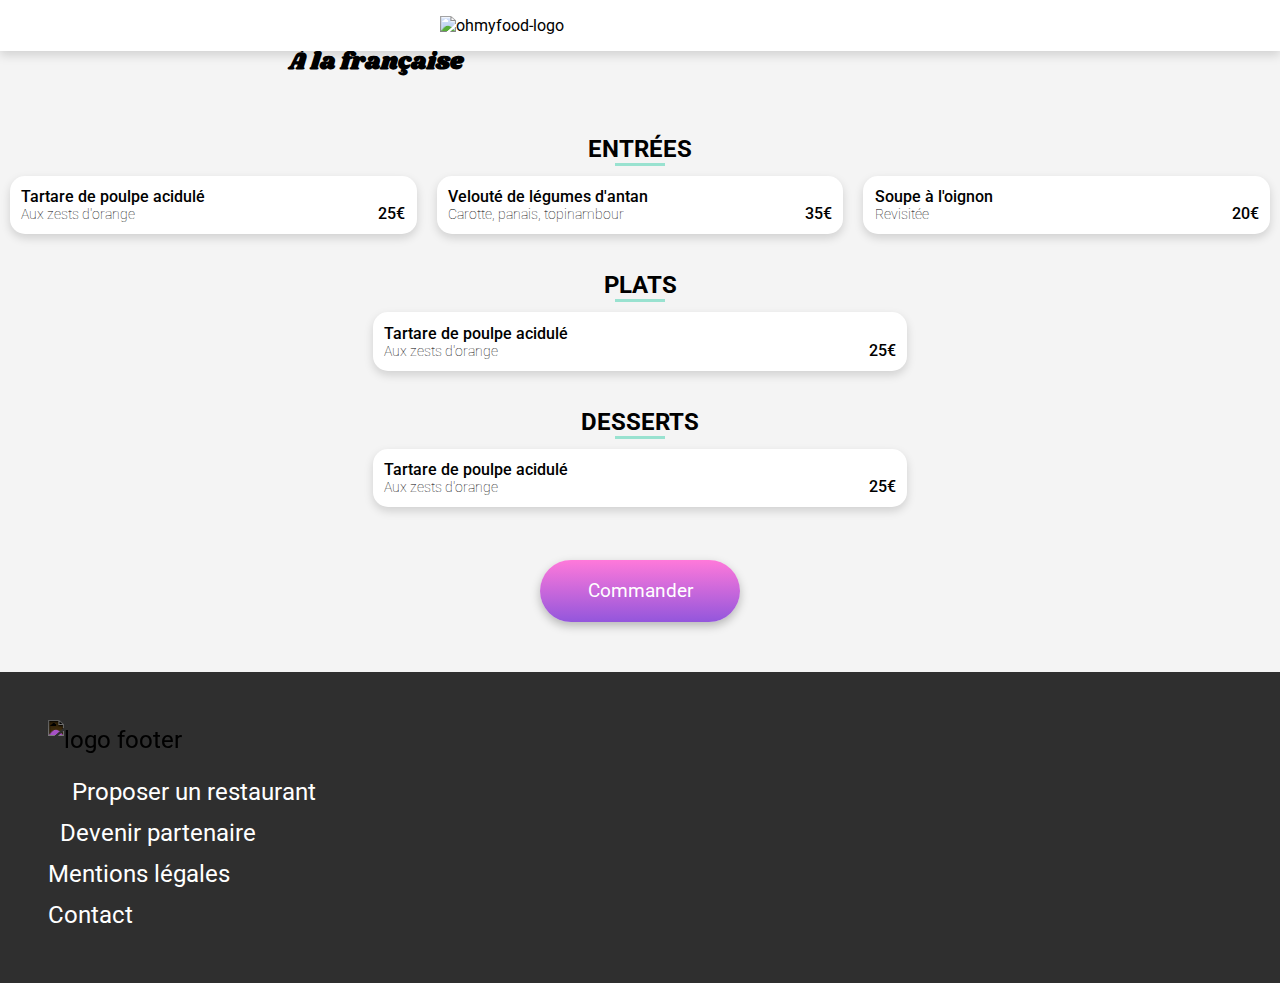
==== menu-a_la_francaise.html @ a66aeb06 "mise en page ok et premières anim" ====
<!doctype html>
<html lang="FR">
<head>
	<meta charset="utf-8"/>
	<meta name="viewport" content="width=device-width, initial-scale=1.0">
	<link rel="stylesheet" type="text/css" href="sass/main.css">
	<script src="https://kit.fontawesome.com/6c83ab6ed9.js" crossorigin="anonymous"></script>
	<title>A la française</title>

	<!-- Facebook Open Graph data -->
	<meta property="og:title" content="Réserver un menu A la française"/>
	<meta property="og:type" content="website"/>
	<meta property="og:url" content="ohmyfood.com"/>
	<meta property="og:image" content="">
	<meta property="og:description" content="Cité Rouge"/>

<!-- Twitter Card data -->
	<meta name="twitter:card" content="Réserver un menu A la française">
	<meta name="twitter:site" content="@publisher_handle">
	<meta name="twitter:title" content="Cité Rouge">
	<meta name="twitter:description" content="Découvrez des restaurants d'excetpion, sélectionnés par nos soins">
	<meta name="twitter:creator" content="@author_handle">
<!-- Twitter Summary card images must be at least 200x200px -->
	<meta name="twitter:image" content="">
</head>
<!-- serious stuff starts right here -->
<body>
	<header class="header">
		<img class="header__logo" src="images/logo/ohmyfood@2x.svg" alt="ohmyfood-logo">
        <i class="fas fa-arrow-left"></i>
	</header>
    <section class="hero-menu">
        <img src="images/restaurants/toa-heftiba-DQKerTsQwi0-unsplash.jpg" alt="a la française">
    </section>
    <div class="container-resto">
        <div class="menu-heading">
            <h1>À la française</h1>
            <i class="far fa-heart"></i>
        </div>
        <section class="menu">
            <div class="menu-part">
                <h2>Entrées</h2>
                <div class="menu-part__underline"></div>
            </div>
            <div class="menu-list">
                <article class="menu-component">
                    <div class="menu-component__text">
                        <h3>Tartare de poulpe acidulé</h3>
                        <h4>Aux zests d'orange</h4>
                    </div>
                    <div class="menu-component__rate">25€</div>
                </article>
                <article class="menu-component">
                    <div class="menu-component__text">
                        <h3>Velouté de légumes d'antan</h3>
                        <h4>Carotte, panais, topinambour</h4>
                    </div>
                    <div class="menu-component__rate">35€</div>
                </article>
                <article class="menu-component">
                    <div class="menu-component__text">
                        <h3>Soupe à l'oignon</h3>
                        <h4>Revisitée</h4>
                    </div>
                    <div class="menu-component__rate">20€</div>
                </article>
            </div>
            <div class="menu-part">
                <h2>Plats</h2>
                <div class="menu-part__underline"></div>
            </div>
            <div class="menu-list">
                <article class="menu-component">
                    <div class="menu-component__text">
                        <h3>Tartare de poulpe acidulé</h3>
                        <h4>Aux zests d'orange</h4>
                    </div>
                    <div class="menu-component__rate">25€</div>
                </article>
            </div>
            <div class="menu-part">
                <h2>Desserts</h2>
                <div class="menu-part__underline"></div>
            </div>
            <div class="menu-list">
                <article class="menu-component">
                    <div class="menu-component__text">
                        <h3>Tartare de poulpe acidulé</h3>
                        <h4>Aux zests d'orange</h4>
                    </div>
                    <div class="menu-component__rate">25€</div>
                </article>
            </div>
        </section>
        <div class="bottom-order">
            <button>
                Commander
            </button>
        </div>
    </div>
<!-- footer -->
    <footer class="footer">
        <img src="images/logo/ohmyfood@2x.svg" alt="logo footer" class="footer__logo">
        <div class="footer__nav1">
            <i class="fas fa-utensils"></i>
            <a href=""> Proposer un restaurant</a>
        </div>
        <div class="footer__nav2">
            <i class="fas fa-hands-helping"></i>
            <a href="">Devenir partenaire</a>
        </div>
        <a href="">Mentions légales</a>
        <a href="mailto:hello@ohmyfood.com">Contact</a>
    </footer>
</body>
</html>
---- sass/main.css ----
@import url("https://fonts.googleapis.com/css2?family=Shrikhand&display=swap");
@import url("https://fonts.googleapis.com/css2?family=Roboto&display=swap");
@import url("https://fonts.googleapis.com/css2?family=Roboto:wght@100;500&display=swap");
button {
  position: relative;
  color: #ffffff;
  font-size: 1.2rem;
  padding: 1em;
  border-radius: 40px;
  border: none;
  background: -webkit-gradient(linear, left top, left bottom, from(#FF79DA), to(#9356DC));
  background: linear-gradient(#FF79DA, #9356DC);
  min-width: 200px;
  -webkit-box-shadow: 0px 4px 10px 0 rgba(0, 0, 0, 0.25);
          box-shadow: 0px 4px 10px 0 rgba(0, 0, 0, 0.25);
  z-index: 1;
}

button::before {
  position: absolute;
  top: 0;
  right: 0;
  bottom: 0;
  left: 0;
  border-radius: 40px;
  background: -webkit-gradient(linear, left top, left bottom, from(#ff93e1), to(#a16be0));
  background: linear-gradient(#ff93e1, #a16be0);
  -webkit-box-shadow: 0px 4px 10px 0 rgba(0, 0, 0, 0.45);
          box-shadow: 0px 4px 10px 0 rgba(0, 0, 0, 0.45);
  content: "";
  opacity: 0;
  z-index: -1;
}

button:hover::before {
  -webkit-animation: anim-button 0.4s;
          animation: anim-button 0.4s;
  opacity: 1;
  scale: 0.9;
}

@-webkit-keyframes anim-button {
  from {
    opacity: 0;
    scale: 1;
  }
  to {
    opacity: 1;
    scale: 0.9;
  }
}

@keyframes anim-button {
  from {
    opacity: 0;
    scale: 1;
  }
  to {
    opacity: 1;
    scale: 0.9;
  }
}

* {
  font-family: 'Roboto', sans-serif;
  margin: 0px;
  padding: 0px;
}

.header {
  display: -webkit-box;
  display: -ms-flexbox;
  display: flex;
  -webkit-box-pack: center;
      -ms-flex-pack: center;
          justify-content: center;
  background-color: #ffffff;
  -webkit-box-shadow: 0px 4px 10px 0 rgba(0, 0, 0, 0.15);
          box-shadow: 0px 4px 10px 0 rgba(0, 0, 0, 0.15);
  z-index: 2;
  position: relative;
}

.header__logo {
  padding: 1em 0 1em 0;
  width: 50%;
  max-width: 400px;
}

.header h1 {
  font-family: 'Roboto', sans-serif;
  font-size: 20rem;
  font-weight: bold;
  text-align: center;
}

.header i {
  position: absolute;
  top: 0;
  left: 0;
  margin: 20px 0 0 20px;
}

.footer {
  color: #ffffff;
  background-color: #2f2f2f;
  padding: 2em 1em 2em 2em;
  font-size: 1.5em;
  line-height: 1.7em;
}

.footer__logo {
  width: 115px;
  padding: 0 0 0.5em 0;
  -webkit-filter: invert(100%);
          filter: invert(100%);
}

.footer__nav1, .footer__nav2 {
  display: -webkit-box;
  display: -ms-flexbox;
  display: flex;
  -webkit-box-align: center;
      -ms-flex-align: center;
          align-items: center;
}

.footer__nav1 i, .footer__nav2 i {
  padding-right: 0.5em;
}

.footer__nav1 i {
  padding-right: 1em;
}

.footer a {
  text-decoration: none;
  color: #ffffff;
  display: block;
}

.footer a:hover {
  text-decoration: underline;
}

.loader {
  position: absolute;
  top: 0;
  left: 0;
  width: 100%;
  height: 100%;
  z-index: 10;
  background-color: #ffffff;
  display: -webkit-box;
  display: -ms-flexbox;
  display: flex;
  -webkit-box-align: center;
      -ms-flex-align: center;
          align-items: center;
  -webkit-box-pack: center;
      -ms-flex-pack: center;
          justify-content: center;
  -webkit-animation: loader-bg .4s 1.6s ease-out forwards;
          animation: loader-bg .4s 1.6s ease-out forwards;
}

.loader__bullet-1, .loader__bullet-2, .loader__bullet-3 {
  border-radius: 50%;
  width: 50px;
  height: 50px;
  z-index: 11;
  margin: 10px;
  -webkit-animation: loader 3s ease-in-out forwards;
          animation: loader 3s ease-in-out forwards;
}

.loader__bullet-1 {
  background-color: #9356DC;
}

.loader__bullet-2 {
  background-color: #FF79DA;
  -webkit-animation-delay: .3s;
          animation-delay: .3s;
}

.loader__bullet-3 {
  background-color: #99E2D0;
  -webkit-animation-delay: .6s;
          animation-delay: .6s;
}

@-webkit-keyframes loader {
  0% {
    -webkit-transform: translateY(0);
            transform: translateY(0);
    opacity: 1;
  }
  25% {
    -webkit-transform: translateY(50px);
            transform: translateY(50px);
    opacity: .1;
  }
  50% {
    -webkit-transform: translateY(0);
            transform: translateY(0);
    opacity: 1;
  }
  75% {
    -webkit-transform: translateY(50px);
            transform: translateY(50px);
    opacity: .1;
  }
  100% {
    opacity: 0;
    z-index: -10;
  }
}

@keyframes loader {
  0% {
    -webkit-transform: translateY(0);
            transform: translateY(0);
    opacity: 1;
  }
  25% {
    -webkit-transform: translateY(50px);
            transform: translateY(50px);
    opacity: .1;
  }
  50% {
    -webkit-transform: translateY(0);
            transform: translateY(0);
    opacity: 1;
  }
  75% {
    -webkit-transform: translateY(50px);
            transform: translateY(50px);
    opacity: .1;
  }
  100% {
    opacity: 0;
    z-index: -10;
  }
}

@-webkit-keyframes loader-bg {
  from {
    opacity: 1;
  }
  to {
    opacity: 0;
    z-index: -10;
  }
}

@keyframes loader-bg {
  from {
    opacity: 1;
  }
  to {
    opacity: 0;
    z-index: -10;
  }
}

.localisation {
  display: -webkit-box;
  display: -ms-flexbox;
  display: flex;
  -webkit-box-pack: center;
      -ms-flex-pack: center;
          justify-content: center;
  background-color: #eaeaea;
  padding: 1em 0 1em 0;
  z-index: 1;
}

.localisation i, .localisation p {
  color: #2f2f2f;
  font-size: 1rem;
  margin: 5px;
}

.hero {
  background-color: #f7f6f7;
  text-align: center;
  margin: 0px;
  padding: 5em 0 5em 0;
  line-height: 4em;
}

.hero h1 {
  font-weight: 500;
  font-size: 2rem;
}

.hero h3 {
  font-weight: 100;
  font-size: 1.5rem;
}

.container h2 {
  text-align: center;
  font-size: 1.5;
  font-weight: 500;
  margin-bottom: 2em;
}

@media screen and (max-width: 1024px) {
  .container h2 {
    text-align: left;
  }
}

.fctnmt {
  padding: 2em 2em 3em 2em;
}

.fctnmt-list {
  display: -webkit-box;
  display: -ms-flexbox;
  display: flex;
  -ms-flex-pack: distribute;
      justify-content: space-around;
}

@media screen and (max-width: 1024px) {
  .fctnmt-list {
    -webkit-box-orient: vertical;
    -webkit-box-direction: normal;
        -ms-flex-direction: column;
            flex-direction: column;
    -webkit-box-align: center;
        -ms-flex-align: center;
            align-items: center;
  }
}

.fctnmt-step {
  display: -webkit-box;
  display: -ms-flexbox;
  display: flex;
  -webkit-box-align: center;
      -ms-flex-align: center;
          align-items: center;
  position: relative;
  background-color: #f4f4f4;
  border-radius: 20px;
  padding: 1em 3em 1em 0em;
  margin: 1em;
  width: 30%;
  -webkit-box-shadow: 0px 4px 10px 0 rgba(0, 0, 0, 0.15);
          box-shadow: 0px 4px 10px 0 rgba(0, 0, 0, 0.15);
}

@media screen and (max-width: 1024px) {
  .fctnmt-step {
    width: 90%;
  }
}

.fctnmt-step::before {
  position: absolute;
  content: "";
  top: 0;
  right: 0;
  bottom: 0;
  left: 0;
  border-radius: 20px;
  background-color: rgba(147, 86, 220, 0.2);
  -webkit-box-shadow: 0 0 0 0;
          box-shadow: 0 0 0 0;
  opacity: 0;
  -webkit-transform-origin: center left;
          transform-origin: center left;
}

.fctnmt-step:hover::before {
  -webkit-animation: fctnmt-hover-bg .7s;
          animation: fctnmt-hover-bg .7s;
  opacity: 1;
}

.fctnmt-step__count {
  border-radius: 50%;
  color: #ffffff;
  background-color: #9356DC;
  padding: 5px 10px 5px 10px;
  margin: 0px 15px 0px -15px;
}

.fctnmt-step i {
  margin-right: 15px;
  position: relative;
  color: #2f2f2f;
  font-size: 1.5rem;
}

.fctnmt-step i::after {
  position: absolute;
  top: 0;
  right: 0;
  bottom: 0;
  left: 0;
  color: #9356DC;
  opacity: 0;
}

.fctnmt-step i.icon-1::after {
  content: "\f3cd";
}

.fctnmt-step i.icon-2::after {
  content: "\f03a";
}

.fctnmt-step i.icon-3::after {
  content: "\f54e";
}

.fctnmt-step__title {
  font-size: 1em;
}

.fctnmt-step:hover > i::after {
  -webkit-animation: fctnmt-hover-icon 0,7;
          animation: fctnmt-hover-icon 0,7;
  opacity: 1;
}

@-webkit-keyframes fctnmt-hover-bg {
  from {
    width: 0%;
    opacity: 1;
  }
  to {
    width: 100%;
    opacity: 1;
  }
}

@keyframes fctnmt-hover-bg {
  from {
    width: 0%;
    opacity: 1;
  }
  to {
    width: 100%;
    opacity: 1;
  }
}

@-webkit-keyframes fctnmt-hover-icon {
  from {
    opacity: 0;
  }
  to {
    opacity: 1;
  }
}

@keyframes fctnmt-hover-icon {
  from {
    opacity: 0;
  }
  to {
    opacity: 1;
  }
}

.restaurants {
  background-color: #f7f6f7;
  padding: 4em 2em 4em 2em;
}

.resto-list {
  display: -webkit-box;
  display: -ms-flexbox;
  display: flex;
  -ms-flex-pack: distribute;
      justify-content: space-around;
}

@media screen and (max-width: 1024px) {
  .resto-list {
    -webkit-box-orient: vertical;
    -webkit-box-direction: normal;
        -ms-flex-direction: column;
            flex-direction: column;
    -webkit-box-align: center;
        -ms-flex-align: center;
            align-items: center;
  }
}

.resto-prev {
  margin: 15px;
  position: relative;
  -webkit-box-shadow: 0px 4px 10px 0 rgba(0, 0, 0, 0.15);
          box-shadow: 0px 4px 10px 0 rgba(0, 0, 0, 0.15);
  border-radius: 10px 10px 10px 10px;
  width: 45%;
}

@media screen and (max-width: 1024px) {
  .resto-prev {
    width: 90%;
  }
}

.resto-prev a {
  text-decoration: none;
  color: #000000;
}

.resto-prev img {
  -o-object-fit: cover;
     object-fit: cover;
  height: 15em;
  width: 100%;
  border-radius: 10px 10px 10px 10px;
}

.resto-prev__bottom {
  position: absolute;
  bottom: 0px;
  width: 100%;
  background-color: #ffffff;
  border-radius: 0 0 10px 10px;
  display: -webkit-box;
  display: -ms-flexbox;
  display: flex;
  -webkit-box-pack: justify;
      -ms-flex-pack: justify;
          justify-content: space-between;
  -webkit-box-align: center;
      -ms-flex-align: center;
          align-items: center;
}

.resto-prev__bottom__headings {
  padding: 10px 0 10px 10px;
}

.resto-prev__bottom__headings__title1 {
  font-weight: 500;
  font-size: 1rem;
  margin: 0 0 2px 0;
}

.resto-prev__bottom__headings__title2 {
  font-weight: 100;
  font-size: 0.8rem;
  margin: 0 0 0 0;
}

.resto-prev__bottom i {
  display: inline-block;
  position: relative;
  padding: 10px 15px 10px 0;
  z-index: 1;
}

.resto-prev__bottom i::after {
  content: "";
  position: absolute;
  top: 0;
  right: 0;
  bottom: 0;
  left: 0;
  background: -webkit-gradient(linear, left top, left bottom, from(#FF79DA), to(#9356DC));
  background: linear-gradient(#FF79DA, #9356DC);
  opacity: 0;
}

.resto-prev__bottom i:hover::after {
  -webkit-animation: anim-heart 0,7s ease-in-out forwards;
          animation: anim-heart 0,7s ease-in-out forwards;
  fill: red;
  z-index: 2;
  overflow: hidden;
}

.resto-prev__new {
  position: absolute;
  top: 10px;
  right: 10px;
  background-color: #88deca;
  color: #007450;
  padding: 3px 5px 3px 5px;
  border-radius: 3px;
}

@-webkit-keyframes anim-heart {
  0% {
    -webkit-transform: scale(1);
            transform: scale(1);
    opacity: 0;
  }
  50% {
    -webkit-transform: scale(1.3);
            transform: scale(1.3);
    opacity: 1;
  }
  100% {
    -webkit-transform: scale(1);
            transform: scale(1);
    opacity: 1;
  }
}

@keyframes anim-heart {
  0% {
    -webkit-transform: scale(1);
            transform: scale(1);
    opacity: 0;
  }
  50% {
    -webkit-transform: scale(1.3);
            transform: scale(1.3);
    opacity: 1;
  }
  100% {
    -webkit-transform: scale(1);
            transform: scale(1);
    opacity: 1;
  }
}

body {
  background-color: #f4f4f4;
}

.hero-menu {
  display: -webkit-box;
  display: -ms-flexbox;
  display: flex;
  width: 100%;
  z-index: 0;
}

.hero-menu img {
  -o-object-fit: cover;
     object-fit: cover;
  width: 100%;
  max-height: 500px;
}

.container-resto {
  -webkit-transform: translateY(-50px);
          transform: translateY(-50px);
  background-color: #f4f4f4;
  z-index: 1;
}

@media screen and (max-width: 1024px) {
  .container-resto {
    border-radius: 30px 30px 0 0;
  }
}

.menu-heading {
  display: -webkit-box;
  display: -ms-flexbox;
  display: flex;
  -ms-flex-pack: distribute;
      justify-content: space-around;
  background-color: #f4f4f4;
  border-radius: 30px 30px 0 0;
  -webkit-box-align: center;
      -ms-flex-align: center;
          align-items: center;
  padding: 1em 1em 1em 1em;
  font-size: 1.5rem;
}

@media screen and (max-width: 1024px) {
  .menu-heading {
    -webkit-box-pack: justify;
        -ms-flex-pack: justify;
            justify-content: space-between;
  }
}

.menu-heading h1 {
  font-family: 'Shrikhand', cursive;
  font-size: 1.5rem;
}

.menu-heading i {
  font-size: 1.5rem;
}

.menu {
  margin-top: 15px;
}

.menu-part {
  text-transform: uppercase;
  font-weight: 100;
  display: -webkit-box;
  display: -ms-flexbox;
  display: flex;
  -webkit-box-orient: vertical;
  -webkit-box-direction: normal;
      -ms-flex-direction: column;
          flex-direction: column;
  -webkit-box-align: center;
      -ms-flex-align: center;
          align-items: center;
  margin-top: 2em;
}

@media screen and (max-width: 1024px) {
  .menu-part {
    -webkit-box-align: start;
        -ms-flex-align: start;
            align-items: flex-start;
    padding-left: 1em;
  }
}

.menu-part__underline {
  background-color: #99E2D0;
  width: 50px;
  height: 3px;
}

.menu-list {
  display: -webkit-box;
  display: -ms-flexbox;
  display: flex;
  -ms-flex-pack: distribute;
      justify-content: space-around;
}

@media screen and (max-width: 1024px) {
  .menu-list {
    -webkit-box-orient: vertical;
    -webkit-box-direction: normal;
        -ms-flex-direction: column;
            flex-direction: column;
    -webkit-box-align: center;
        -ms-flex-align: center;
            align-items: center;
  }
}

.menu-component {
  display: -webkit-box;
  display: -ms-flexbox;
  display: flex;
  -webkit-box-pack: justify;
      -ms-flex-pack: justify;
          justify-content: space-between;
  -webkit-box-align: end;
      -ms-flex-align: end;
          align-items: flex-end;
  background-color: #ffffff;
  border-radius: 15px;
  margin: 10px 10px 5px 10px;
  padding: 0.7em;
  width: 40%;
  color: black;
  -webkit-box-shadow: 0px 4px 10px 0 rgba(0, 0, 0, 0.15);
          box-shadow: 0px 4px 10px 0 rgba(0, 0, 0, 0.15);
}

@media screen and (max-width: 1024px) {
  .menu-component {
    width: 90%;
  }
}

.menu-component__text h3 {
  font-size: 1em;
  font-weight: 500;
}

.menu-component__text h4 {
  font-size: .9em;
  font-weight: 100;
}

.menu-component__rate {
  font-weight: 500;
}

.bottom-order {
  display: -webkit-box;
  display: -ms-flexbox;
  display: flex;
  -webkit-box-pack: center;
      -ms-flex-pack: center;
          justify-content: center;
  margin-top: 3em;
}
/*# sourceMappingURL=main.css.map */
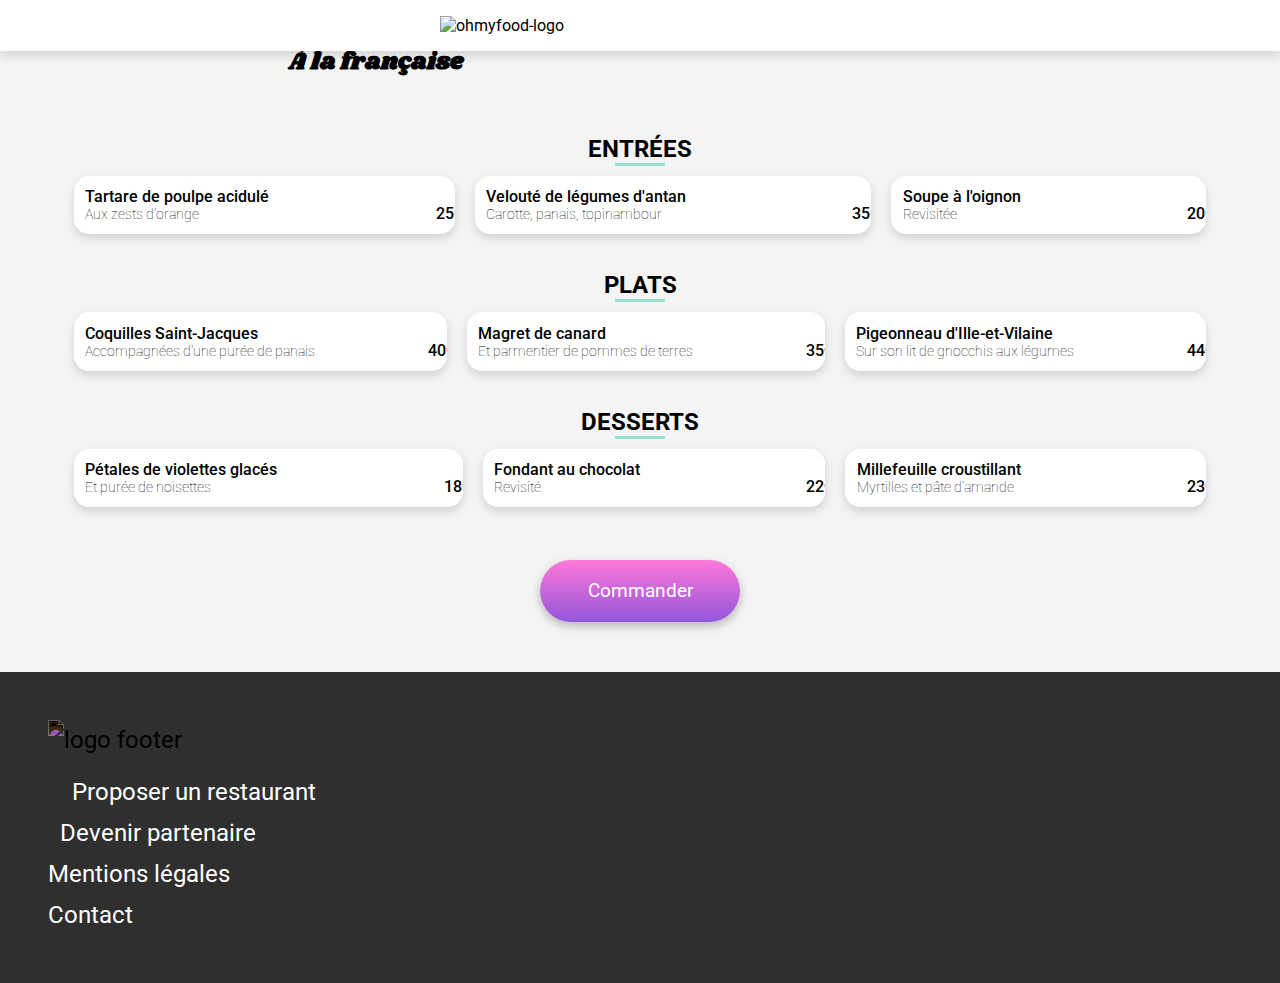
==== commit f9865582: "page d'accueil ok" ====
--- a/menu-a_la_francaise.html
+++ b/menu-a_la_francaise.html
@@ -48,21 +48,36 @@
                         <h3>Tartare de poulpe acidulé</h3>
                         <h4>Aux zests d'orange</h4>
                     </div>
-                    <div class="menu-component__rate">25€</div>
+                    <div class="menu-component__right">
+                        <div class="menu-component__right__rate">25€</div>
+                        <div class="menu-component__right__check">
+                            <i class="fas fa-check-circle"></i>
+                        </div>
+                    </div>
                 </article>
                 <article class="menu-component">
                     <div class="menu-component__text">
                         <h3>Velouté de légumes d'antan</h3>
                         <h4>Carotte, panais, topinambour</h4>
                     </div>
-                    <div class="menu-component__rate">35€</div>
+                    <div class="menu-component__right">
+                        <div class="menu-component__right__rate">35€</div>
+                        <div class="menu-component__right__check">
+                            <i class="fas fa-check-circle"></i>
+                        </div>
+                    </div>
                 </article>
                 <article class="menu-component">
                     <div class="menu-component__text">
                         <h3>Soupe à l'oignon</h3>
                         <h4>Revisitée</h4>
                     </div>
-                    <div class="menu-component__rate">20€</div>
+                    <div class="menu-component__right">
+                        <div class="menu-component__right__rate">20€</div>
+                        <div class="menu-component__right__check">
+                            <i class="fas fa-check-circle"></i>
+                        </div>
+                    </div>
                 </article>
             </div>
             <div class="menu-part">
@@ -72,10 +87,39 @@
             <div class="menu-list">
                 <article class="menu-component">
                     <div class="menu-component__text">
-                        <h3>Tartare de poulpe acidulé</h3>
-                        <h4>Aux zests d'orange</h4>
+                        <h3>Coquilles Saint-Jacques</h3>
+                        <h4>Accompagnées d'une purée de panais</h4>
                     </div>
-                    <div class="menu-component__rate">25€</div>
+                    <div class="menu-component__right">
+                        <div class="menu-component__right__rate">40€</div>
+                        <div class="menu-component__right__check">
+                            <i class="fas fa-check-circle"></i>
+                        </div>
+                    </div>
+                </article>
+                <article class="menu-component">
+                    <div class="menu-component__text">
+                        <h3>Magret de canard</h3>
+                        <h4>Et parmentier de pommes de terres</h4>
+                    </div>
+                    <div class="menu-component__right">
+                        <div class="menu-component__right__rate">35€</div>
+                        <div class="menu-component__right__check">
+                            <i class="fas fa-check-circle"></i>
+                        </div>
+                    </div>
+                </article>
+                <article class="menu-component">
+                    <div class="menu-component__text">
+                        <h3>Pigeonneau d'Ille-et-Vilaine</h3>
+                        <h4>Sur son lit de gnocchis aux légumes</h4>
+                    </div>
+                    <div class="menu-component__right">
+                        <div class="menu-component__right__rate">44€</div>
+                        <div class="menu-component__right__check">
+                            <i class="fas fa-check-circle"></i>
+                        </div>
+                    </div>
                 </article>
             </div>
             <div class="menu-part">
@@ -85,10 +129,39 @@
             <div class="menu-list">
                 <article class="menu-component">
                     <div class="menu-component__text">
-                        <h3>Tartare de poulpe acidulé</h3>
-                        <h4>Aux zests d'orange</h4>
+                        <h3>Pétales de violettes glacés</h3>
+                        <h4>Et purée de noisettes</h4>
                     </div>
-                    <div class="menu-component__rate">25€</div>
+                    <div class="menu-component__right">
+                        <div class="menu-component__right__rate">18€</div>
+                        <div class="menu-component__right__check">
+                            <i class="fas fa-check-circle"></i>
+                        </div>
+                    </div>
+                </article>
+                <article class="menu-component">
+                    <div class="menu-component__text">
+                        <h3>Fondant au chocolat</h3>
+                        <h4>Revisité</h4>
+                    </div>
+                    <div class="menu-component__right">
+                        <div class="menu-component__right__rate">22€</div>
+                        <div class="menu-component__right__check">
+                            <i class="fas fa-check-circle"></i>
+                        </div>
+                    </div>
+                </article>
+                <article class="menu-component">
+                    <div class="menu-component__text">
+                        <h3>Millefeuille croustillant</h3>
+                        <h4>Myrtilles et pâte d'amande</h4>
+                    </div>
+                    <div class="menu-component__right">
+                        <div class="menu-component__right__rate">23€</div>
+                        <div class="menu-component__right__check">
+                            <i class="fas fa-check-circle"></i>
+                        </div>
+                    </div>
                 </article>
             </div>
         </section>
--- a/sass/main.css
+++ b/sass/main.css
@@ -14,6 +14,13 @@
   -webkit-box-shadow: 0px 4px 10px 0 rgba(0, 0, 0, 0.25);
           box-shadow: 0px 4px 10px 0 rgba(0, 0, 0, 0.25);
   z-index: 1;
+  cursor: pointer;
+}
+
+@media screen and (max-width: 700px) {
+  button {
+    font-size: 1rem;
+  }
 }
 
 button::before {
@@ -33,31 +40,25 @@
 }
 
 button:hover::before {
-  -webkit-animation: anim-button 0.4s;
-          animation: anim-button 0.4s;
-  opacity: 1;
-  scale: 0.9;
+  -webkit-animation: anim-button 0.4s forwards;
+          animation: anim-button 0.4s forwards;
 }
 
 @-webkit-keyframes anim-button {
   from {
     opacity: 0;
-    scale: 1;
-  }
-  to {
-    opacity: 1;
-    scale: 0.9;
+  }
+  to {
+    opacity: 1;
   }
 }
 
 @keyframes anim-button {
   from {
     opacity: 0;
-    scale: 1;
-  }
-  to {
-    opacity: 1;
-    scale: 0.9;
+  }
+  to {
+    opacity: 1;
   }
 }
 
@@ -96,9 +97,9 @@
 
 .header i {
   position: absolute;
-  top: 0;
-  left: 0;
-  margin: 20px 0 0 20px;
+  top: 33%;
+  left: 10%;
+  font-size: 1.5rem;
 }
 
 .footer {
@@ -290,19 +291,37 @@
   line-height: 4em;
 }
 
+@media screen and (max-width: 700px) {
+  .hero {
+    line-height: 2em;
+  }
+}
+
 .hero h1 {
   font-weight: 500;
   font-size: 2rem;
 }
 
+@media screen and (max-width: 700px) {
+  .hero h1 {
+    font-size: 1rem;
+  }
+}
+
 .hero h3 {
   font-weight: 100;
   font-size: 1.5rem;
 }
 
+@media screen and (max-width: 700px) {
+  .hero h3 {
+    font-size: .75rem;
+  }
+}
+
 .container h2 {
   text-align: center;
-  font-size: 1.5;
+  font-size: 1.5rem;
   font-weight: 500;
   margin-bottom: 2em;
 }
@@ -310,11 +329,13 @@
 @media screen and (max-width: 1024px) {
   .container h2 {
     text-align: left;
+    margin-left: 5%;
   }
 }
 
 .fctnmt {
-  padding: 2em 2em 3em 2em;
+  padding: 5em 2em 5em 2em;
+  background-color: #ffffff;
 }
 
 .fctnmt-list {
@@ -352,11 +373,18 @@
   width: 30%;
   -webkit-box-shadow: 0px 4px 10px 0 rgba(0, 0, 0, 0.15);
           box-shadow: 0px 4px 10px 0 rgba(0, 0, 0, 0.15);
+  font-size: 1em;
 }
 
 @media screen and (max-width: 1024px) {
   .fctnmt-step {
     width: 90%;
+  }
+}
+
+@media screen and (max-width: 350px) {
+  .fctnmt-step {
+    font-size: .8em;
   }
 }
 
@@ -377,8 +405,8 @@
 }
 
 .fctnmt-step:hover::before {
-  -webkit-animation: fctnmt-hover-bg .7s;
-          animation: fctnmt-hover-bg .7s;
+  -webkit-animation: fctnmt-hover-bg .5s;
+          animation: fctnmt-hover-bg .5s;
   opacity: 1;
 }
 
@@ -517,7 +545,9 @@
 .resto-prev img {
   -o-object-fit: cover;
      object-fit: cover;
-  height: 15em;
+  -o-object-position: 50% 50%;
+     object-position: 50% 50%;
+  height: 17em;
   width: 100%;
   border-radius: 10px 10px 10px 10px;
 }
@@ -545,41 +575,38 @@
 
 .resto-prev__bottom__headings__title1 {
   font-weight: 500;
-  font-size: 1rem;
+  font-size: 1.1rem;
   margin: 0 0 2px 0;
 }
 
 .resto-prev__bottom__headings__title2 {
   font-weight: 100;
-  font-size: 0.8rem;
+  font-size: 0.9rem;
   margin: 0 0 0 0;
 }
 
-.resto-prev__bottom i {
-  display: inline-block;
-  position: relative;
-  padding: 10px 15px 10px 0;
-  z-index: 1;
-}
-
-.resto-prev__bottom i::after {
-  content: "";
-  position: absolute;
-  top: 0;
-  right: 0;
-  bottom: 0;
-  left: 0;
-  background: -webkit-gradient(linear, left top, left bottom, from(#FF79DA), to(#9356DC));
-  background: linear-gradient(#FF79DA, #9356DC);
-  opacity: 0;
-}
-
-.resto-prev__bottom i:hover::after {
-  -webkit-animation: anim-heart 0,7s ease-in-out forwards;
-          animation: anim-heart 0,7s ease-in-out forwards;
-  fill: red;
-  z-index: 2;
-  overflow: hidden;
+.resto-prev__bottom .heart-icon {
+  fill: transparent;
+}
+
+.resto-prev__bottom .heart-icon svg {
+  overflow: visible;
+  width: 1.5rem;
+  margin-right: 2em;
+  stroke: black;
+  stroke-width: 2rem;
+  stroke-opacity: 1;
+}
+
+.resto-prev__bottom .heart-icon svg path {
+  fill: transparent;
+}
+
+.resto-prev__bottom .heart-icon svg path:hover {
+  -webkit-transform-origin: center;
+          transform-origin: center;
+  -webkit-animation: anim-heart 1s forwards;
+          animation: anim-heart 1s forwards;
 }
 
 .resto-prev__new {
@@ -588,7 +615,7 @@
   right: 10px;
   background-color: #88deca;
   color: #007450;
-  padding: 3px 5px 3px 5px;
+  padding: 3px 10px 3px 10px;
   border-radius: 3px;
 }
 
@@ -596,17 +623,18 @@
   0% {
     -webkit-transform: scale(1);
             transform: scale(1);
-    opacity: 0;
-  }
-  50% {
-    -webkit-transform: scale(1.3);
-            transform: scale(1.3);
-    opacity: 1;
+  }
+  33% {
+    -webkit-transform: scale(1.5);
+            transform: scale(1.5);
+    fill: url(#Gradient);
+    stroke: url(#Gradient);
   }
   100% {
     -webkit-transform: scale(1);
             transform: scale(1);
-    opacity: 1;
+    fill: url(#Gradient);
+    stroke: url(#Gradient);
   }
 }
 
@@ -614,17 +642,18 @@
   0% {
     -webkit-transform: scale(1);
             transform: scale(1);
-    opacity: 0;
-  }
-  50% {
-    -webkit-transform: scale(1.3);
-            transform: scale(1.3);
-    opacity: 1;
+  }
+  33% {
+    -webkit-transform: scale(1.5);
+            transform: scale(1.5);
+    fill: url(#Gradient);
+    stroke: url(#Gradient);
   }
   100% {
     -webkit-transform: scale(1);
             transform: scale(1);
-    opacity: 1;
+    fill: url(#Gradient);
+    stroke: url(#Gradient);
   }
 }
 
@@ -693,7 +722,13 @@
 }
 
 .menu {
-  margin-top: 15px;
+  margin: 15px 5% 0 5%;
+}
+
+@media screen and (max-width: 1024px) {
+  .menu {
+    margin: 15px 0 0 0;
+  }
 }
 
 .menu-part {
@@ -757,14 +792,42 @@
   -webkit-box-align: end;
       -ms-flex-align: end;
           align-items: flex-end;
+  -ms-flex-wrap: nowrap;
+      flex-wrap: nowrap;
+  -webkit-box-flex: 1;
+      -ms-flex: 1 1 content;
+          flex: 1 1 content;
   background-color: #ffffff;
   border-radius: 15px;
   margin: 10px 10px 5px 10px;
-  padding: 0.7em;
   width: 40%;
   color: black;
   -webkit-box-shadow: 0px 4px 10px 0 rgba(0, 0, 0, 0.15);
           box-shadow: 0px 4px 10px 0 rgba(0, 0, 0, 0.15);
+  overflow: hidden;
+  cursor: pointer;
+  -webkit-animation: load-display 2s ease backwards;
+          animation: load-display 2s ease backwards;
+}
+
+.menu-component:nth-child(1) {
+  -webkit-animation-delay: 0;
+          animation-delay: 0;
+}
+
+.menu-component:nth-child(2) {
+  -webkit-animation-delay: .3s;
+          animation-delay: .3s;
+}
+
+.menu-component:nth-child(3) {
+  -webkit-animation-delay: .6s;
+          animation-delay: .6s;
+}
+
+.menu-component:nth-child(4) {
+  -webkit-animation-delay: .9s;
+          animation-delay: .9s;
 }
 
 @media screen and (max-width: 1024px) {
@@ -773,6 +836,27 @@
   }
 }
 
+.menu-component:hover .menu-component__right {
+  -webkit-animation: check-slide .6s ease-in-out both;
+          animation: check-slide .6s ease-in-out both;
+}
+
+.menu-component:hover .menu-component__right i {
+  -webkit-animation: check-spin .6s ease-in-out forwards;
+          animation: check-spin .6s ease-in-out forwards;
+}
+
+.menu-component__text {
+  padding: 0.7em;
+  margin-right: 1em;
+  overflow: hidden;
+  white-space: nowrap;
+}
+
+.menu-component__text h3, .menu-component__text h4 {
+  text-overflow: ellipsis;
+}
+
 .menu-component__text h3 {
   font-size: 1em;
   font-weight: 500;
@@ -783,8 +867,137 @@
   font-weight: 100;
 }
 
-.menu-component__rate {
+.menu-component__right {
+  display: -webkit-box;
+  display: -ms-flexbox;
+  display: flex;
+  -ms-flex-pack: distribute;
+      justify-content: space-around;
+  -webkit-box-align: end;
+      -ms-flex-align: end;
+          align-items: flex-end;
+  height: 100%;
+  -webkit-transform: translateX(3.5em);
+          transform: translateX(3.5em);
+}
+
+.menu-component__right__rate {
   font-weight: 500;
+  padding: 0 1em 0.7em 0;
+}
+
+.menu-component__right__check {
+  display: -webkit-box;
+  display: -ms-flexbox;
+  display: flex;
+  -webkit-box-align: center;
+      -ms-flex-align: center;
+          align-items: center;
+  -webkit-box-pack: center;
+      -ms-flex-pack: center;
+          justify-content: center;
+  background-color: #88deca;
+  width: 100%;
+  height: 100%;
+  padding: 0 1em 0 1em;
+}
+
+.menu-component__right__check i {
+  -webkit-filter: invert(100%);
+          filter: invert(100%);
+  font-size: 1.5rem;
+}
+
+@-webkit-keyframes check-slide {
+  from {
+    -webkit-transform: translateX(3.5em);
+            transform: translateX(3.5em);
+  }
+  to {
+    -webkit-transform: translateX(0);
+            transform: translateX(0);
+  }
+}
+
+@keyframes check-slide {
+  from {
+    -webkit-transform: translateX(3.5em);
+            transform: translateX(3.5em);
+  }
+  to {
+    -webkit-transform: translateX(0);
+            transform: translateX(0);
+  }
+}
+
+@-webkit-keyframes check-slide-back {
+  from {
+    -webkit-transform: translateX(0);
+            transform: translateX(0);
+  }
+  to {
+    -webkit-transform: translateX(3.5em);
+            transform: translateX(3.5em);
+  }
+}
+
+@keyframes check-slide-back {
+  from {
+    -webkit-transform: translateX(0);
+            transform: translateX(0);
+  }
+  to {
+    -webkit-transform: translateX(3.5em);
+            transform: translateX(3.5em);
+  }
+}
+
+@-webkit-keyframes check-spin {
+  from {
+    -webkit-transform: rotate(225deg);
+            transform: rotate(225deg);
+  }
+  to {
+    -webkit-transform: rotate(0deg);
+            transform: rotate(0deg);
+  }
+}
+
+@keyframes check-spin {
+  from {
+    -webkit-transform: rotate(225deg);
+            transform: rotate(225deg);
+  }
+  to {
+    -webkit-transform: rotate(0deg);
+            transform: rotate(0deg);
+  }
+}
+
+@-webkit-keyframes load-display {
+  from {
+    opacity: 0;
+    -webkit-transform: translateY(10px);
+            transform: translateY(10px);
+  }
+  to {
+    opacity: 1;
+    -webkit-transform: translateY(0);
+            transform: translateY(0);
+  }
+}
+
+@keyframes load-display {
+  from {
+    opacity: 0;
+    -webkit-transform: translateY(10px);
+            transform: translateY(10px);
+  }
+  to {
+    opacity: 1;
+    -webkit-transform: translateY(0);
+            transform: translateY(0);
+  }
 }
 
 .bottom-order {
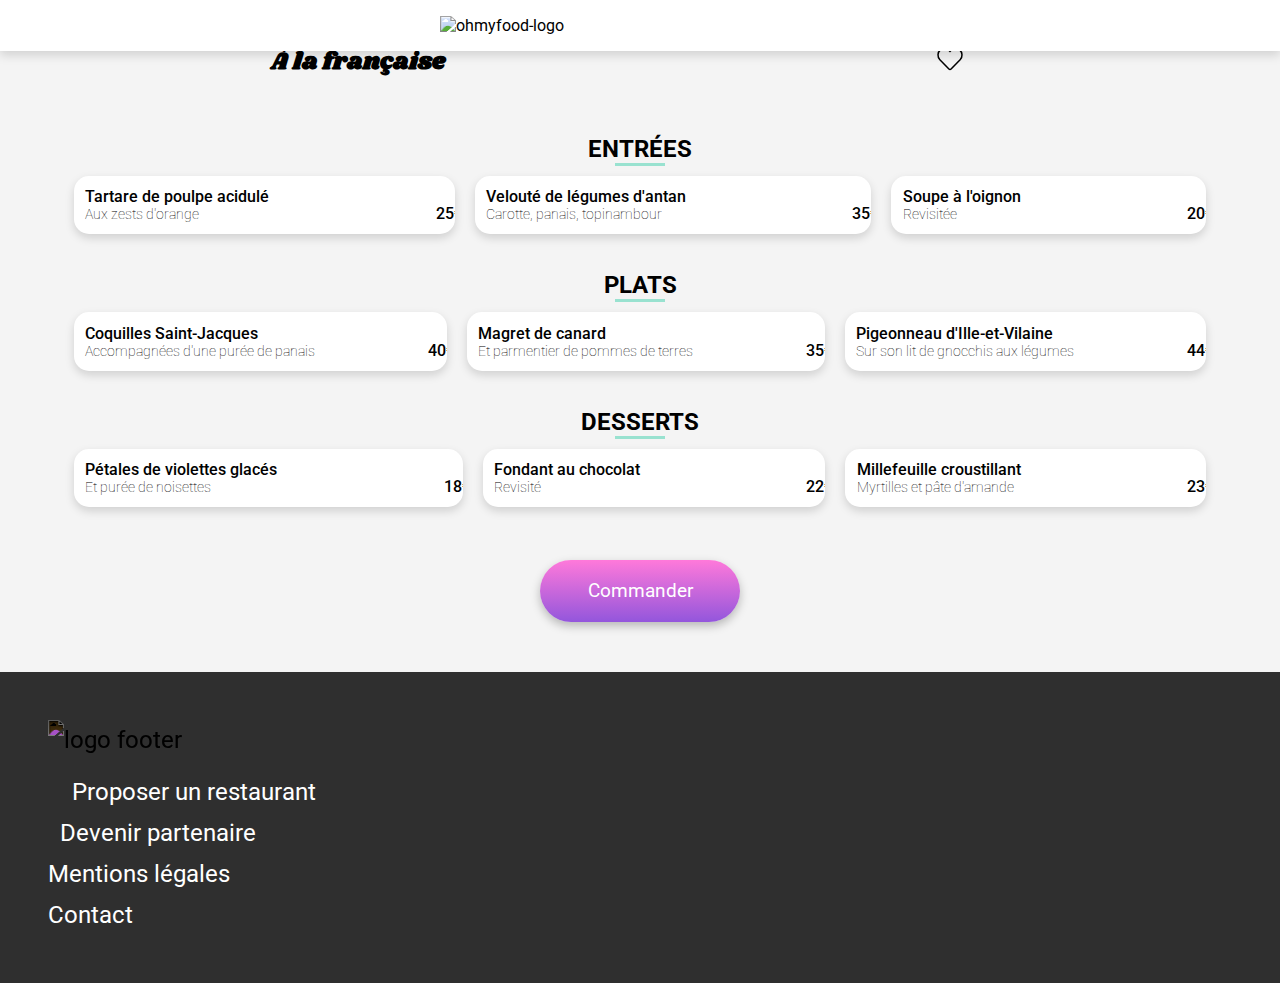
==== commit 5fdf7968: "lien entre les pages et correctifs mineurs" ====
--- a/menu-a_la_francaise.html
+++ b/menu-a_la_francaise.html
@@ -27,7 +27,9 @@
 <body>
 	<header class="header">
 		<img class="header__logo" src="images/logo/ohmyfood@2x.svg" alt="ohmyfood-logo">
-        <i class="fas fa-arrow-left"></i>
+        <a href="./index.html">
+            <i class="fas fa-arrow-left"></i>
+        </a>
 	</header>
     <section class="hero-menu">
         <img src="images/restaurants/toa-heftiba-DQKerTsQwi0-unsplash.jpg" alt="a la française">
@@ -35,7 +37,16 @@
     <div class="container-resto">
         <div class="menu-heading">
             <h1>À la française</h1>
-            <i class="far fa-heart"></i>
+            <div class="heart-icon">
+                <svg aria-hidden="true" focusable="false" data-prefix="fas" data-icon="heart" class="svg-inline--fa fa-heart fa-w-16" role="img" xmlns="http://www.w3.org/2000/svg" viewBox="0 0 512 512"><path fill="currentColor" d="M462.3 62.6C407.5 15.9 326 24.3 275.7 76.2L256 96.5l-19.7-20.3C186.1 24.3 104.5 15.9 49.7 62.6c-62.8 53.6-66.1 149.8-9.9 207.9l193.5 199.8c12.5 12.9 32.8 12.9 45.3 0l193.5-199.8c56.3-58.1 53-154.3-9.8-207.9z"></path>
+                    <defs>
+                        <linearGradient id="Gradient" x1="0" y1="0" x2="0" y2="1">
+                            <stop offset="0%" stop-color="#9356DC" stop-opacity="1"/>
+                            <stop offset="100%" stop-color="#FF79DA" stop-opacity="1"/>
+                        </linearGradient>
+                    </defs>
+                </svg>
+            </div>
         </div>
         <section class="menu">
             <div class="menu-part">
--- a/sass/main.css
+++ b/sass/main.css
@@ -62,6 +62,68 @@
   }
 }
 
+.heart-icon {
+  fill: transparent;
+}
+
+.heart-icon svg {
+  overflow: visible;
+  width: 1.5rem;
+  margin-right: 2em;
+  stroke: black;
+  stroke-width: 2rem;
+  stroke-opacity: 1;
+}
+
+.heart-icon svg path {
+  fill: transparent;
+}
+
+.heart-icon svg path:hover {
+  -webkit-transform-origin: center;
+          transform-origin: center;
+  -webkit-animation: anim-heart 1s forwards;
+          animation: anim-heart 1s forwards;
+}
+
+@-webkit-keyframes anim-heart {
+  0% {
+    -webkit-transform: scale(1);
+            transform: scale(1);
+  }
+  33% {
+    -webkit-transform: scale(1.5);
+            transform: scale(1.5);
+    fill: url(#Gradient);
+    stroke: url(#Gradient);
+  }
+  100% {
+    -webkit-transform: scale(1);
+            transform: scale(1);
+    fill: url(#Gradient);
+    stroke: url(#Gradient);
+  }
+}
+
+@keyframes anim-heart {
+  0% {
+    -webkit-transform: scale(1);
+            transform: scale(1);
+  }
+  33% {
+    -webkit-transform: scale(1.5);
+            transform: scale(1.5);
+    fill: url(#Gradient);
+    stroke: url(#Gradient);
+  }
+  100% {
+    -webkit-transform: scale(1);
+            transform: scale(1);
+    fill: url(#Gradient);
+    stroke: url(#Gradient);
+  }
+}
+
 * {
   font-family: 'Roboto', sans-serif;
   margin: 0px;
@@ -95,11 +157,19 @@
   text-align: center;
 }
 
+.header a:visited {
+  color: black;
+}
+
 .header i {
   position: absolute;
   top: 33%;
   left: 10%;
   font-size: 1.5rem;
+}
+
+.header i:active {
+  color: #9356DC;
 }
 
 .footer {
@@ -585,30 +655,6 @@
   margin: 0 0 0 0;
 }
 
-.resto-prev__bottom .heart-icon {
-  fill: transparent;
-}
-
-.resto-prev__bottom .heart-icon svg {
-  overflow: visible;
-  width: 1.5rem;
-  margin-right: 2em;
-  stroke: black;
-  stroke-width: 2rem;
-  stroke-opacity: 1;
-}
-
-.resto-prev__bottom .heart-icon svg path {
-  fill: transparent;
-}
-
-.resto-prev__bottom .heart-icon svg path:hover {
-  -webkit-transform-origin: center;
-          transform-origin: center;
-  -webkit-animation: anim-heart 1s forwards;
-          animation: anim-heart 1s forwards;
-}
-
 .resto-prev__new {
   position: absolute;
   top: 10px;
@@ -617,44 +663,6 @@
   color: #007450;
   padding: 3px 10px 3px 10px;
   border-radius: 3px;
-}
-
-@-webkit-keyframes anim-heart {
-  0% {
-    -webkit-transform: scale(1);
-            transform: scale(1);
-  }
-  33% {
-    -webkit-transform: scale(1.5);
-            transform: scale(1.5);
-    fill: url(#Gradient);
-    stroke: url(#Gradient);
-  }
-  100% {
-    -webkit-transform: scale(1);
-            transform: scale(1);
-    fill: url(#Gradient);
-    stroke: url(#Gradient);
-  }
-}
-
-@keyframes anim-heart {
-  0% {
-    -webkit-transform: scale(1);
-            transform: scale(1);
-  }
-  33% {
-    -webkit-transform: scale(1.5);
-            transform: scale(1.5);
-    fill: url(#Gradient);
-    stroke: url(#Gradient);
-  }
-  100% {
-    -webkit-transform: scale(1);
-            transform: scale(1);
-    fill: url(#Gradient);
-    stroke: url(#Gradient);
-  }
 }
 
 body {
@@ -714,10 +722,6 @@
 
 .menu-heading h1 {
   font-family: 'Shrikhand', cursive;
-  font-size: 1.5rem;
-}
-
-.menu-heading i {
   font-size: 1.5rem;
 }
 
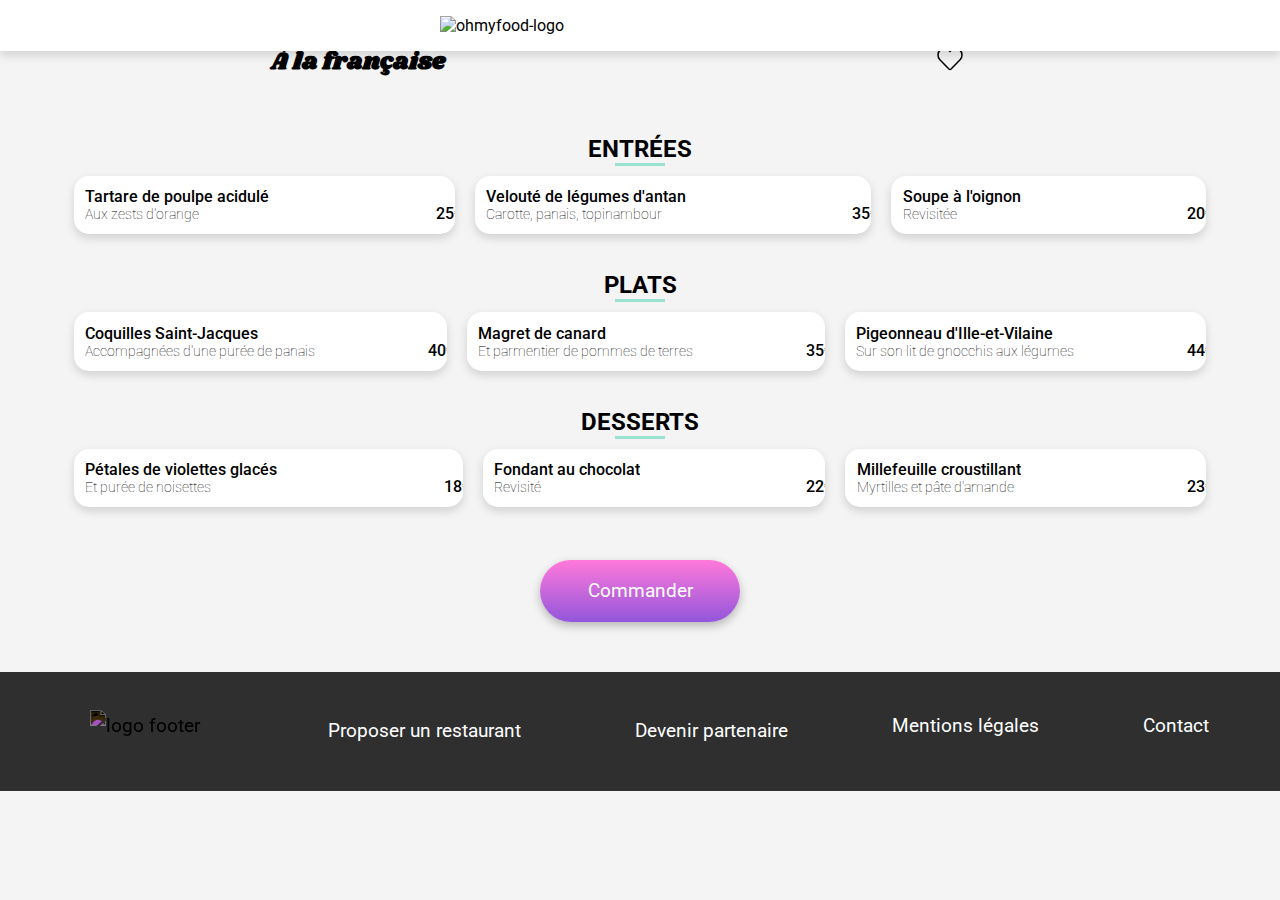
==== commit 1f11f937: "correctifs" ====
--- a/menu-a_la_francaise.html
+++ b/menu-a_la_francaise.html
@@ -31,9 +31,9 @@
             <i class="fas fa-arrow-left"></i>
         </a>
 	</header>
-    <section class="hero-menu">
+    <div class="hero-menu">
         <img src="images/restaurants/toa-heftiba-DQKerTsQwi0-unsplash.jpg" alt="a la française">
-    </section>
+    </div>
     <div class="container-resto">
         <div class="menu-heading">
             <h1>À la française</h1>
--- a/sass/main.css
+++ b/sass/main.css
@@ -15,6 +15,7 @@
           box-shadow: 0px 4px 10px 0 rgba(0, 0, 0, 0.25);
   z-index: 1;
   cursor: pointer;
+  text-decoration: none;
 }
 
 @media screen and (max-width: 700px) {
@@ -75,6 +76,12 @@
   stroke-opacity: 1;
 }
 
+@media screen and (max-width: 768px) {
+  .heart-icon svg {
+    margin-right: 1em;
+  }
+}
+
 .heart-icon svg path {
   fill: transparent;
 }
@@ -166,6 +173,7 @@
   top: 33%;
   left: 10%;
   font-size: 1.5rem;
+  color: black;
 }
 
 .header i:active {
@@ -173,11 +181,31 @@
 }
 
 .footer {
+  display: -webkit-box;
+  display: -ms-flexbox;
+  display: flex;
+  -ms-flex-pack: distribute;
+      justify-content: space-around;
   color: #ffffff;
   background-color: #2f2f2f;
   padding: 2em 1em 2em 2em;
-  font-size: 1.5em;
+  font-size: 1.2em;
   line-height: 1.7em;
+}
+
+@media screen and (max-width: 1024px) {
+  .footer {
+    -webkit-box-orient: vertical;
+    -webkit-box-direction: normal;
+        -ms-flex-direction: column;
+            flex-direction: column;
+  }
+}
+
+@media screen and (max-width: 768px) {
+  .footer {
+    font-size: 1em;
+  }
 }
 
 .footer__logo {
@@ -399,7 +427,6 @@
 @media screen and (max-width: 1024px) {
   .container h2 {
     text-align: left;
-    margin-left: 5%;
   }
 }
 
@@ -572,6 +599,16 @@
   padding: 4em 2em 4em 2em;
 }
 
+@media screen and (max-width: 1024px) {
+  .restaurants {
+    padding: 4em 0.5em 4em 0.5em;
+  }
+}
+
+.restaurants h2 {
+  margin-left: 2.5%;
+}
+
 .resto-list {
   display: -webkit-box;
   display: -ms-flexbox;
@@ -603,7 +640,7 @@
 
 @media screen and (max-width: 1024px) {
   .resto-prev {
-    width: 90%;
+    width: 95%;
   }
 }
 
@@ -814,11 +851,6 @@
           animation: load-display 2s ease backwards;
 }
 
-.menu-component:nth-child(1) {
-  -webkit-animation-delay: 0;
-          animation-delay: 0;
-}
-
 .menu-component:nth-child(2) {
   -webkit-animation-delay: .3s;
           animation-delay: .3s;
@@ -859,6 +891,7 @@
 
 .menu-component__text h3, .menu-component__text h4 {
   text-overflow: ellipsis;
+  overflow: hidden;
 }
 
 .menu-component__text h3 {
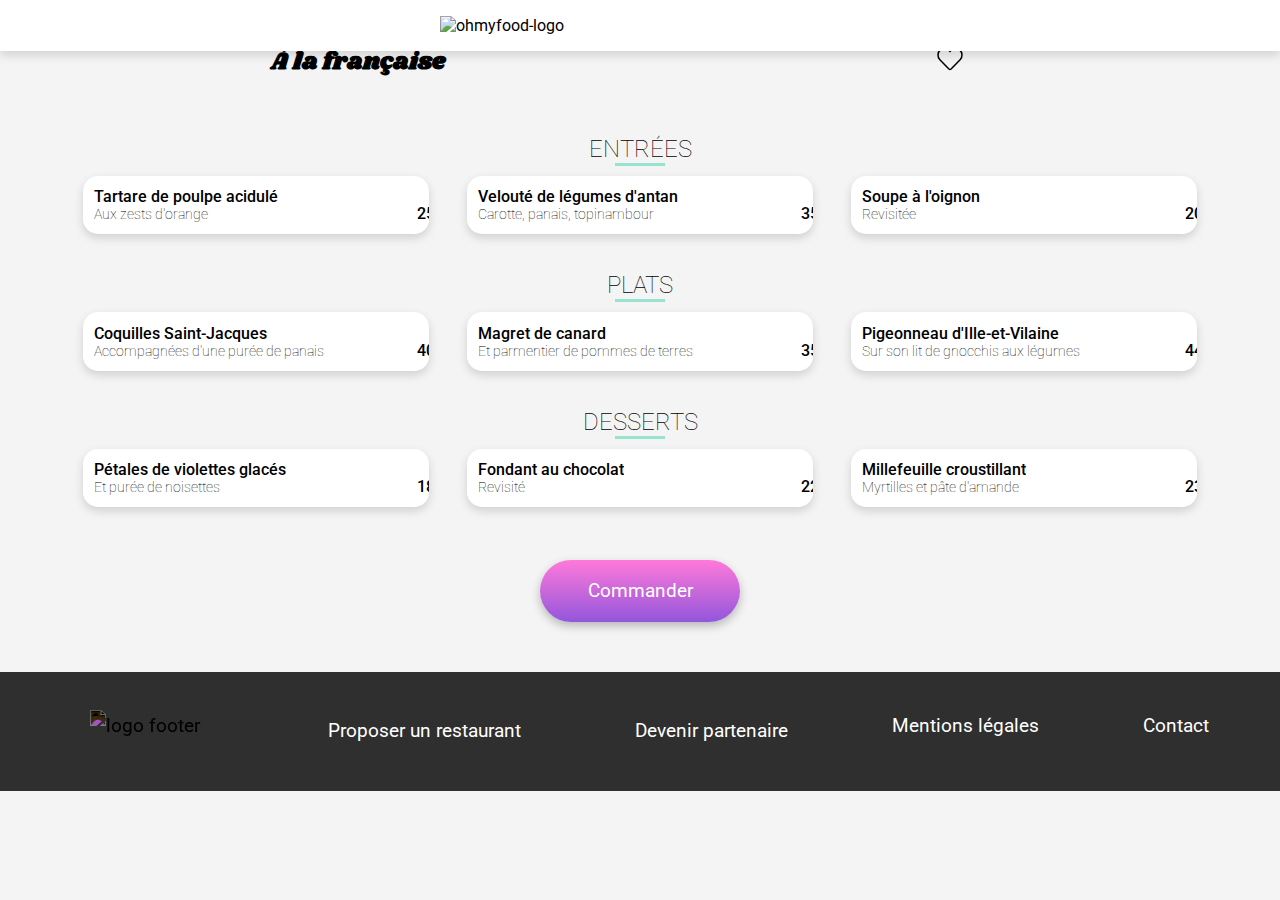
==== commit f794f87d: "meta description" ====
--- a/menu-a_la_francaise.html
+++ b/menu-a_la_francaise.html
@@ -6,6 +6,7 @@
 	<link rel="stylesheet" type="text/css" href="sass/main.css">
 	<script src="https://kit.fontawesome.com/6c83ab6ed9.js" crossorigin="anonymous"></script>
 	<title>A la française</title>
+    <meta name="description" content="Découvrez des restaurants d'excetpion, sélectionnés par nos soins et réserver le menu qui vous convient">
 
 	<!-- Facebook Open Graph data -->
 	<meta property="og:title" content="Réserver un menu A la française"/>
--- a/sass/main.css
+++ b/sass/main.css
@@ -793,7 +793,7 @@
     -webkit-box-align: start;
         -ms-flex-align: start;
             align-items: flex-start;
-    padding-left: 1em;
+    padding-left: 2em;
   }
 }
 
@@ -801,6 +801,10 @@
   background-color: #99E2D0;
   width: 50px;
   height: 3px;
+}
+
+.menu-part h2 {
+  font-weight: 100;
 }
 
 .menu-list {
@@ -835,13 +839,10 @@
           align-items: flex-end;
   -ms-flex-wrap: nowrap;
       flex-wrap: nowrap;
-  -webkit-box-flex: 1;
-      -ms-flex: 1 1 content;
-          flex: 1 1 content;
+  width: 30%;
   background-color: #ffffff;
   border-radius: 15px;
   margin: 10px 10px 5px 10px;
-  width: 40%;
   color: black;
   -webkit-box-shadow: 0px 4px 10px 0 rgba(0, 0, 0, 0.15);
           box-shadow: 0px 4px 10px 0 rgba(0, 0, 0, 0.15);
@@ -873,8 +874,7 @@
 }
 
 .menu-component:hover .menu-component__right {
-  -webkit-animation: check-slide .6s ease-in-out both;
-          animation: check-slide .6s ease-in-out both;
+  margin-right: 0px;
 }
 
 .menu-component:hover .menu-component__right i {
@@ -886,11 +886,11 @@
   padding: 0.7em;
   margin-right: 1em;
   overflow: hidden;
-  white-space: nowrap;
 }
 
 .menu-component__text h3, .menu-component__text h4 {
   text-overflow: ellipsis;
+  white-space: nowrap;
   overflow: hidden;
 }
 
@@ -913,14 +913,17 @@
   -webkit-box-align: end;
       -ms-flex-align: end;
           align-items: flex-end;
-  height: 100%;
-  -webkit-transform: translateX(3.5em);
-          transform: translateX(3.5em);
+  -ms-flex-item-align: stretch;
+      align-self: stretch;
+  margin-right: -90px;
+  -webkit-transition: .6s ease;
+  transition: .6s ease;
 }
 
 .menu-component__right__rate {
   font-weight: 500;
-  padding: 0 1em 0.7em 0;
+  background-color: white;
+  padding: .7em;
 }
 
 .menu-component__right__check {
@@ -934,9 +937,9 @@
       -ms-flex-pack: center;
           justify-content: center;
   background-color: #88deca;
-  width: 100%;
-  height: 100%;
-  padding: 0 1em 0 1em;
+  padding: 1em 2em;
+  -ms-flex-item-align: stretch;
+      align-self: stretch;
 }
 
 .menu-component__right__check i {
@@ -945,28 +948,6 @@
   font-size: 1.5rem;
 }
 
-@-webkit-keyframes check-slide {
-  from {
-    -webkit-transform: translateX(3.5em);
-            transform: translateX(3.5em);
-  }
-  to {
-    -webkit-transform: translateX(0);
-            transform: translateX(0);
-  }
-}
-
-@keyframes check-slide {
-  from {
-    -webkit-transform: translateX(3.5em);
-            transform: translateX(3.5em);
-  }
-  to {
-    -webkit-transform: translateX(0);
-            transform: translateX(0);
-  }
-}
-
 @-webkit-keyframes check-slide-back {
   from {
     -webkit-transform: translateX(0);
